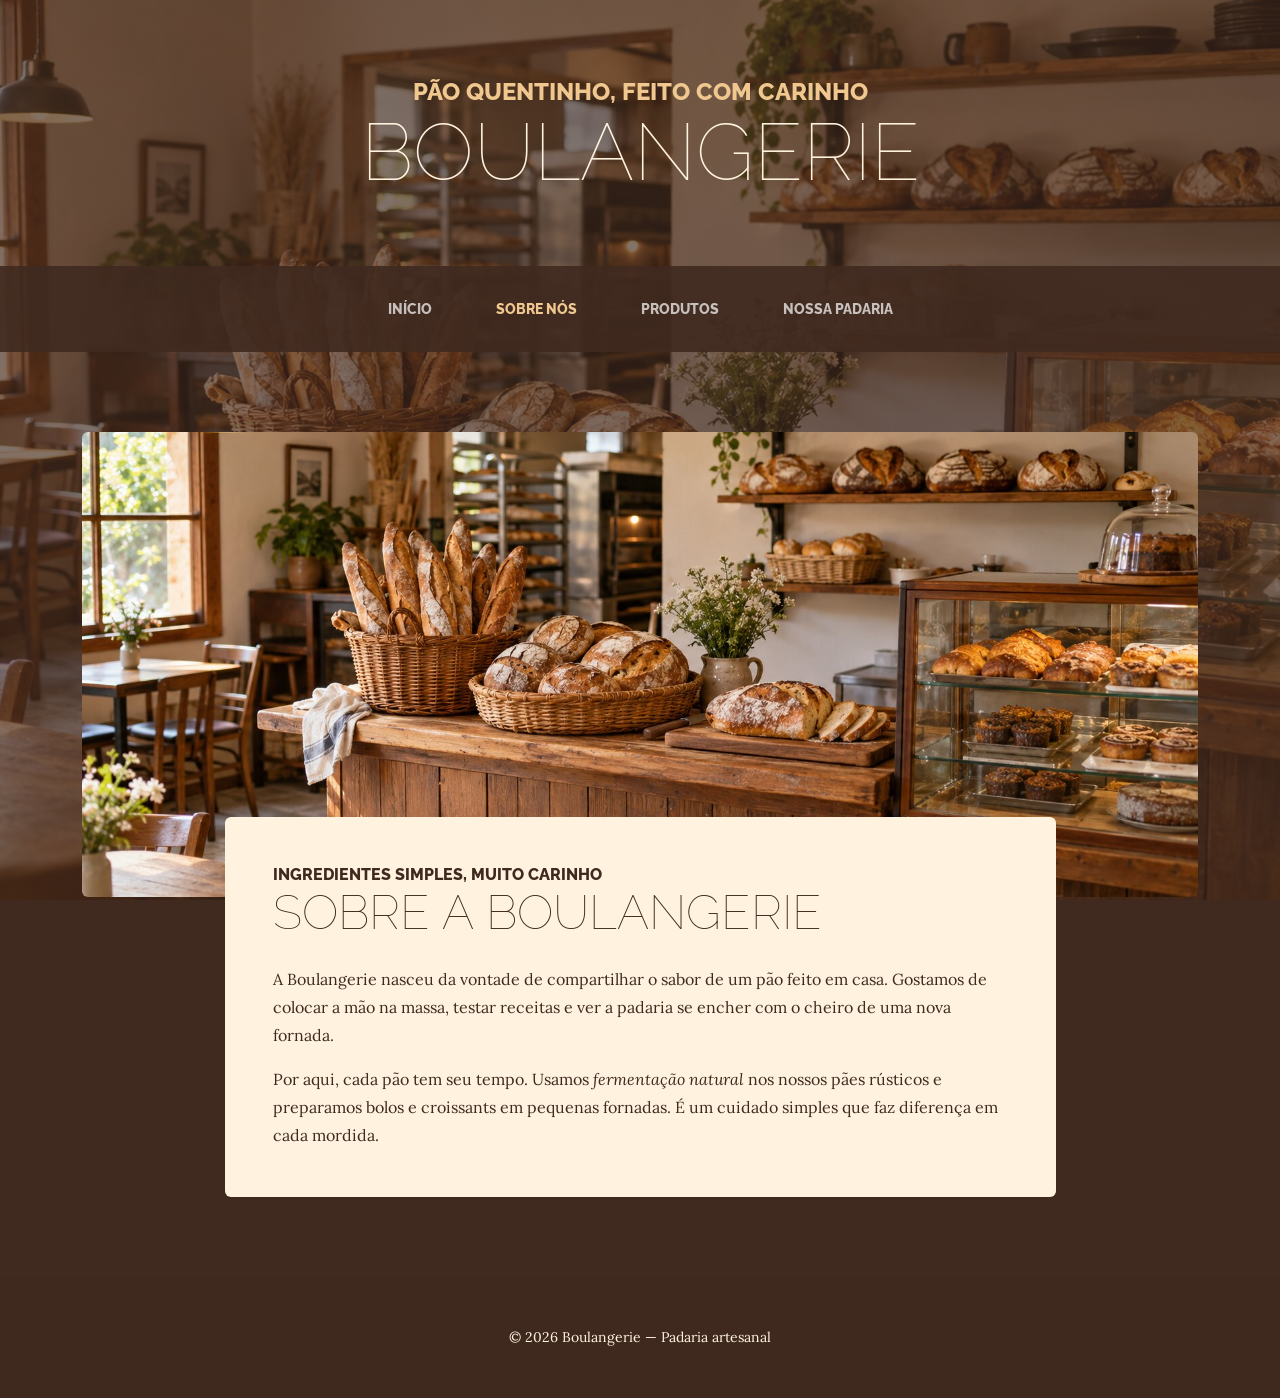
==== about.html @ 0efe3119 "Add files via upload" ====
<!DOCTYPE html>
<html lang="pt-BR">
    <head>
        <meta charset="utf-8" />
        <meta name="viewport" content="width=device-width, initial-scale=1, shrink-to-fit=no" />
        <meta name="description" content="Conheça a Boulangerie, nossa padaria artesanal e o cuidado com cada fornada." />
        <title>Sobre nós | Boulangerie - Padaria artesanal</title>
        <link rel="icon" type="image/svg+xml" href="assets/favicon.svg" />
        <link href="css/fonts.css" rel="stylesheet" />
        <link href="css/styles.css" rel="stylesheet" />
    </head>
    <body>
        <a class="visually-hidden-focusable p-3 bg-faded d-inline-block" href="#conteudo">Pular para o conteúdo</a>
        <header>
            <h1 class="site-heading text-center text-faded d-none d-lg-block">
                <span class="site-heading-upper text-primary mb-3">Pão quentinho, feito com carinho</span>
                <span class="site-heading-lower">Boulangerie</span>
            </h1>
        </header>
        <nav class="navbar navbar-expand-lg navbar-dark py-lg-4" id="mainNav">
            <div class="container">
                <a class="navbar-brand text-uppercase fw-bold d-lg-none" href="index.html">Boulangerie</a>
                <button class="navbar-toggler" type="button" data-bs-toggle="collapse" data-bs-target="#navbarSupportedContent" aria-controls="navbarSupportedContent" aria-expanded="false" aria-label="Abrir ou fechar menu"><span class="navbar-toggler-icon"></span></button>
                <div class="collapse navbar-collapse" id="navbarSupportedContent">
                    <ul class="navbar-nav mx-auto">
                        <li class="nav-item px-lg-4"><a class="nav-link text-uppercase" href="index.html">Início</a></li>
                        <li class="nav-item px-lg-4 active"><a class="nav-link text-uppercase" href="about.html" aria-current="page">Sobre nós</a></li>
                        <li class="nav-item px-lg-4"><a class="nav-link text-uppercase" href="products.html">Produtos</a></li>
                        <li class="nav-item px-lg-4"><a class="nav-link text-uppercase" href="store.html">Nossa padaria</a></li>
                    </ul>
                </div>
            </div>
        </nav>
        <main id="conteudo">
        <section class="page-section about-heading">
            <div class="container">
                <img class="img-fluid rounded about-heading-img mb-3 mb-lg-0" src="assets/img/about.jpg" alt="Interior da padaria com cestos de pães, balcão de madeira e vitrine de doces" width="1659" height="948" />
                <div class="about-heading-content">
                    <div class="row">
                        <div class="col-xl-9 col-lg-10 mx-auto">
                            <div class="bg-faded rounded p-5">
                                <h2 class="section-heading mb-4">
                                    <span class="section-heading-upper">Ingredientes simples, muito carinho</span>
                                    <span class="section-heading-lower">Sobre a Boulangerie</span>
                                </h2>
                                <p>A Boulangerie nasceu da vontade de compartilhar o sabor de um pão feito em casa. Gostamos de colocar a mão na massa, testar receitas e ver a padaria se encher com o cheiro de uma nova fornada.</p>
                                <p class="mb-0">
                                    Por aqui, cada pão tem seu tempo. Usamos <em>fermentação natural</em> nos nossos pães rústicos e preparamos bolos e croissants em pequenas fornadas. É um cuidado simples que faz diferença em cada mordida.
                                </p>
                            </div>
                        </div>
                    </div>
                </div>
            </div>
        </section>
        </main>
        <footer class="footer text-faded text-center py-5">
            <div class="container"><p class="m-0 small">&copy; 2026 Boulangerie — Padaria artesanal</p></div>
        </footer>
        <script src="js/bootstrap.bundle.min.js"></script>
        <script src="js/scripts.js"></script>
    </body>
</html>
---- css/fonts.css ----
@font-face {
  font-family: 'Lora';
  font-style: italic;
  font-weight: 400;
  font-display: swap;
  src: url(../assets/fonts/fonte-01.woff2) format('woff2');
  unicode-range: U+0000-00FF, U+0131, U+0152-0153, U+02BB-02BC, U+02C6, U+02DA, U+02DC, U+0304, U+0308, U+0329, U+2000-206F, U+20AC, U+2122, U+2191, U+2193, U+2212, U+2215, U+FEFF, U+FFFD;
}

@font-face {
  font-family: 'Lora';
  font-style: normal;
  font-weight: 400;
  font-display: swap;
  src: url(../assets/fonts/fonte-02.woff2) format('woff2');
  unicode-range: U+0000-00FF, U+0131, U+0152-0153, U+02BB-02BC, U+02C6, U+02DA, U+02DC, U+0304, U+0308, U+0329, U+2000-206F, U+20AC, U+2122, U+2191, U+2193, U+2212, U+2215, U+FEFF, U+FFFD;
}

@font-face {
  font-family: 'Lora';
  font-style: normal;
  font-weight: 700;
  font-display: swap;
  src: url(../assets/fonts/fonte-02.woff2) format('woff2');
  unicode-range: U+0000-00FF, U+0131, U+0152-0153, U+02BB-02BC, U+02C6, U+02DA, U+02DC, U+0304, U+0308, U+0329, U+2000-206F, U+20AC, U+2122, U+2191, U+2193, U+2212, U+2215, U+FEFF, U+FFFD;
}

@font-face {
  font-family: 'Raleway';
  font-style: normal;
  font-weight: 100;
  font-display: swap;
  src: url(../assets/fonts/fonte-03.woff2) format('woff2');
  unicode-range: U+0000-00FF, U+0131, U+0152-0153, U+02BB-02BC, U+02C6, U+02DA, U+02DC, U+0304, U+0308, U+0329, U+2000-206F, U+20AC, U+2122, U+2191, U+2193, U+2212, U+2215, U+FEFF, U+FFFD;
}

@font-face {
  font-family: 'Raleway';
  font-style: normal;
  font-weight: 400;
  font-display: swap;
  src: url(../assets/fonts/fonte-03.woff2) format('woff2');
  unicode-range: U+0000-00FF, U+0131, U+0152-0153, U+02BB-02BC, U+02C6, U+02DA, U+02DC, U+0304, U+0308, U+0329, U+2000-206F, U+20AC, U+2122, U+2191, U+2193, U+2212, U+2215, U+FEFF, U+FFFD;
}

@font-face {
  font-family: 'Raleway';
  font-style: normal;
  font-weight: 700;
  font-display: swap;
  src: url(../assets/fonts/fonte-03.woff2) format('woff2');
  unicode-range: U+0000-00FF, U+0131, U+0152-0153, U+02BB-02BC, U+02C6, U+02DA, U+02DC, U+0304, U+0308, U+0329, U+2000-206F, U+20AC, U+2122, U+2191, U+2193, U+2212, U+2215, U+FEFF, U+FFFD;
}

@font-face {
  font-family: 'Raleway';
  font-style: normal;
  font-weight: 800;
  font-display: swap;
  src: url(../assets/fonts/fonte-03.woff2) format('woff2');
  unicode-range: U+0000-00FF, U+0131, U+0152-0153, U+02BB-02BC, U+02C6, U+02DA, U+02DC, U+0304, U+0308, U+0329, U+2000-206F, U+20AC, U+2122, U+2191, U+2193, U+2212, U+2215, U+FEFF, U+FFFD;
}
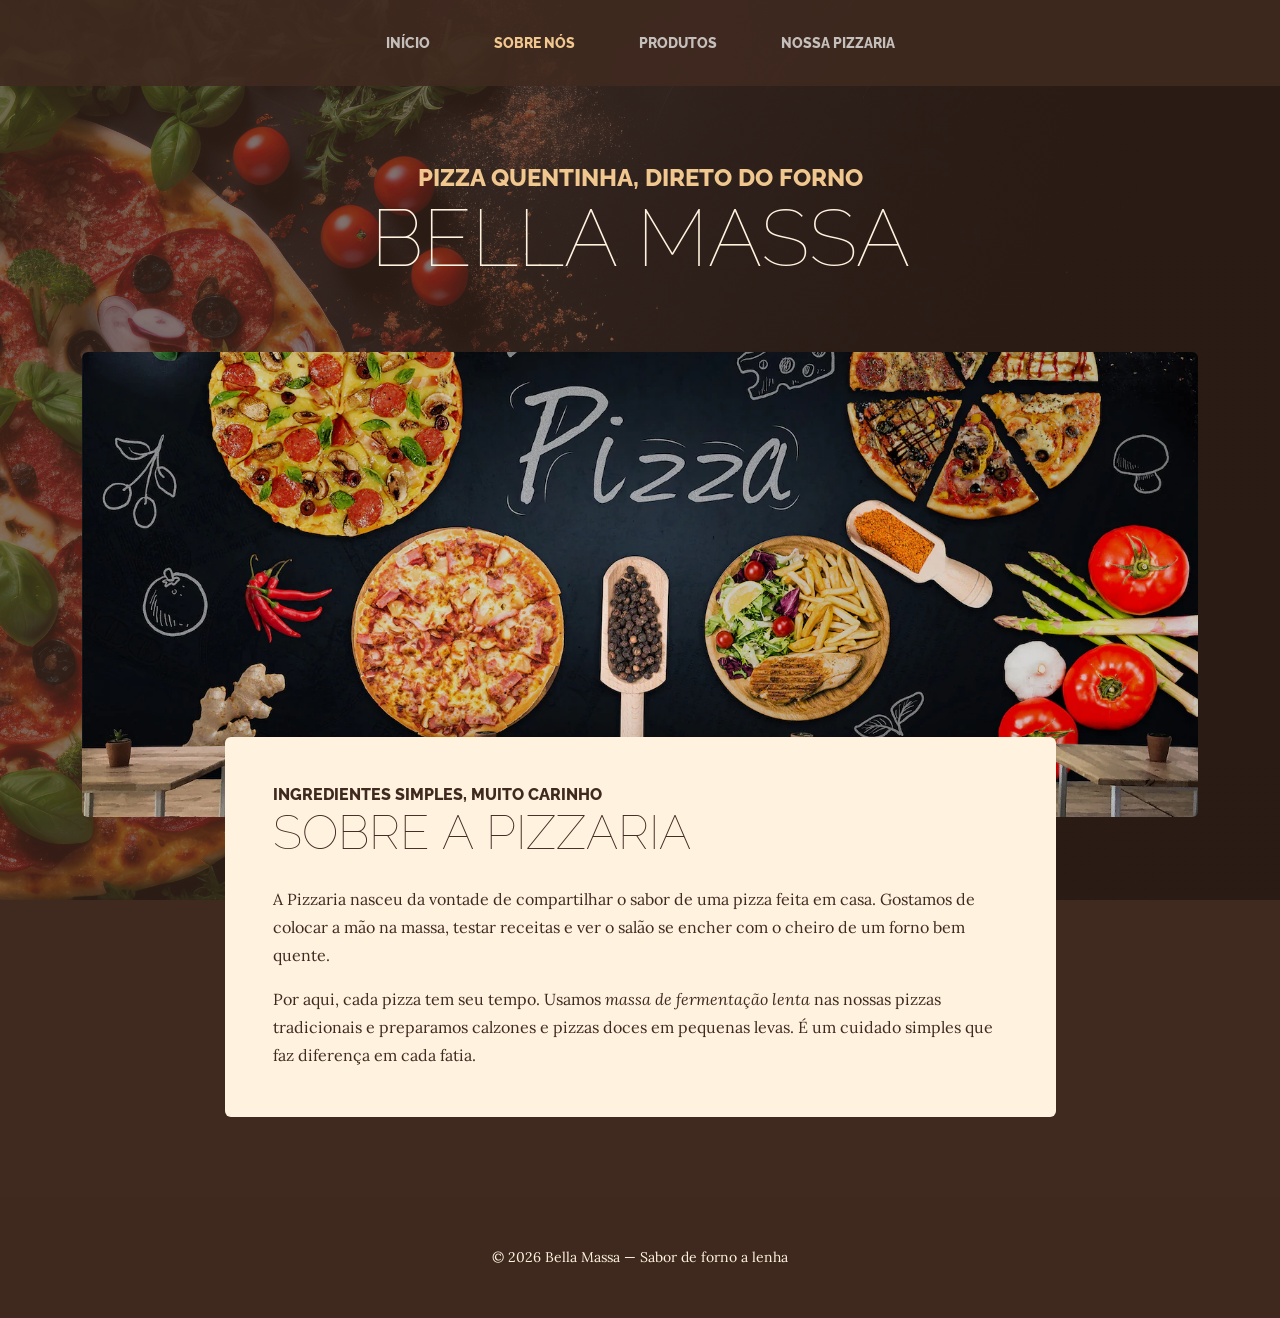
==== commit 6b1ad9dc: "Add files via upload" ====
--- a/about.html
+++ b/about.html
@@ -2,60 +2,60 @@
 <html lang="pt-BR">
     <head>
         <meta charset="utf-8" />
-        <meta name="viewport" content="width=device-width, initial-scale=1, shrink-to-fit=no" />
-        <meta name="description" content="Conheça a Boulangerie, nossa padaria artesanal e o cuidado com cada fornada." />
-        <title>Sobre nós | Boulangerie - Padaria artesanal</title>
+        <meta name="viewport" content="width=device-width, initial-scale=1" />
+        <meta name="description" content="Conheça a Bella Massa e nosso cuidado com pizzas artesanais, massa de fermentação lenta e receitas preparadas em pequenas levas." />
+        <title>Sobre nós | Bella Massa Pizzaria</title>
         <link rel="icon" type="image/svg+xml" href="assets/favicon.svg" />
         <link href="css/fonts.css" rel="stylesheet" />
         <link href="css/styles.css" rel="stylesheet" />
     </head>
     <body>
         <a class="visually-hidden-focusable p-3 bg-faded d-inline-block" href="#conteudo">Pular para o conteúdo</a>
-        <header>
-            <h1 class="site-heading text-center text-faded d-none d-lg-block">
-                <span class="site-heading-upper text-primary mb-3">Pão quentinho, feito com carinho</span>
-                <span class="site-heading-lower">Boulangerie</span>
-            </h1>
-        </header>
-        <nav class="navbar navbar-expand-lg navbar-dark py-lg-4" id="mainNav">
+        <nav id="mainNav" class="navbar navbar-expand-lg navbar-dark py-lg-4">
             <div class="container">
-                <a class="navbar-brand text-uppercase fw-bold d-lg-none" href="index.html">Boulangerie</a>
+                <a class="navbar-brand text-uppercase fw-bold d-lg-none" href="index.html">Bella Massa</a>
                 <button class="navbar-toggler" type="button" data-bs-toggle="collapse" data-bs-target="#navbarSupportedContent" aria-controls="navbarSupportedContent" aria-expanded="false" aria-label="Abrir ou fechar menu"><span class="navbar-toggler-icon"></span></button>
                 <div class="collapse navbar-collapse" id="navbarSupportedContent">
                     <ul class="navbar-nav mx-auto">
                         <li class="nav-item px-lg-4"><a class="nav-link text-uppercase" href="index.html">Início</a></li>
                         <li class="nav-item px-lg-4 active"><a class="nav-link text-uppercase" href="about.html" aria-current="page">Sobre nós</a></li>
                         <li class="nav-item px-lg-4"><a class="nav-link text-uppercase" href="products.html">Produtos</a></li>
-                        <li class="nav-item px-lg-4"><a class="nav-link text-uppercase" href="store.html">Nossa padaria</a></li>
+                        <li class="nav-item px-lg-4"><a class="nav-link text-uppercase" href="store.html">Nossa pizzaria</a></li>
                     </ul>
                 </div>
             </div>
         </nav>
-        <main id="conteudo">
-        <section class="page-section about-heading">
+        <div>
+            <h1 class="site-heading text-center text-faded d-none d-lg-block">
+                <span class="site-heading-upper text-primary mb-3">Pizza quentinha, direto do forno</span>
+                <span class="site-heading-lower">Bella Massa</span>
+            </h1>
+        </div>
+        <div id="conteudo">
+        <div class="page-section about-heading">
             <div class="container">
-                <img class="img-fluid rounded about-heading-img mb-3 mb-lg-0" src="assets/img/about.jpg" alt="Interior da padaria com cestos de pães, balcão de madeira e vitrine de doces" width="1659" height="948" />
+                <img class="img-fluid rounded about-heading-img mb-3 mb-lg-0" src="assets/img/about.webp" alt="Ambiente da pizzaria Bella Massa" />
                 <div class="about-heading-content">
                     <div class="row">
                         <div class="col-xl-9 col-lg-10 mx-auto">
                             <div class="bg-faded rounded p-5">
                                 <h2 class="section-heading mb-4">
                                     <span class="section-heading-upper">Ingredientes simples, muito carinho</span>
-                                    <span class="section-heading-lower">Sobre a Boulangerie</span>
+                                    <span class="section-heading-lower">Sobre a Pizzaria</span>
                                 </h2>
-                                <p>A Boulangerie nasceu da vontade de compartilhar o sabor de um pão feito em casa. Gostamos de colocar a mão na massa, testar receitas e ver a padaria se encher com o cheiro de uma nova fornada.</p>
+                                <p>A Pizzaria nasceu da vontade de compartilhar o sabor de uma pizza feita em casa. Gostamos de colocar a mão na massa, testar receitas e ver o salão se encher com o cheiro de um forno bem quente.</p>
                                 <p class="mb-0">
-                                    Por aqui, cada pão tem seu tempo. Usamos <em>fermentação natural</em> nos nossos pães rústicos e preparamos bolos e croissants em pequenas fornadas. É um cuidado simples que faz diferença em cada mordida.
+                                    Por aqui, cada pizza tem seu tempo. Usamos <em>massa de fermentação lenta</em> nas nossas pizzas tradicionais e preparamos calzones e pizzas doces em pequenas levas. É um cuidado simples que faz diferença em cada fatia.
                                 </p>
                             </div>
                         </div>
                     </div>
                 </div>
             </div>
-        </section>
-        </main>
+        </div>
+        </div>
         <footer class="footer text-faded text-center py-5">
-            <div class="container"><p class="m-0 small">&copy; 2026 Boulangerie — Padaria artesanal</p></div>
+            <div class="container"><p class="m-0 small">&copy; 2026 Bella Massa — Sabor de forno a lenha</p></div>
         </footer>
         <script src="js/bootstrap.bundle.min.js"></script>
         <script src="js/scripts.js"></script>
